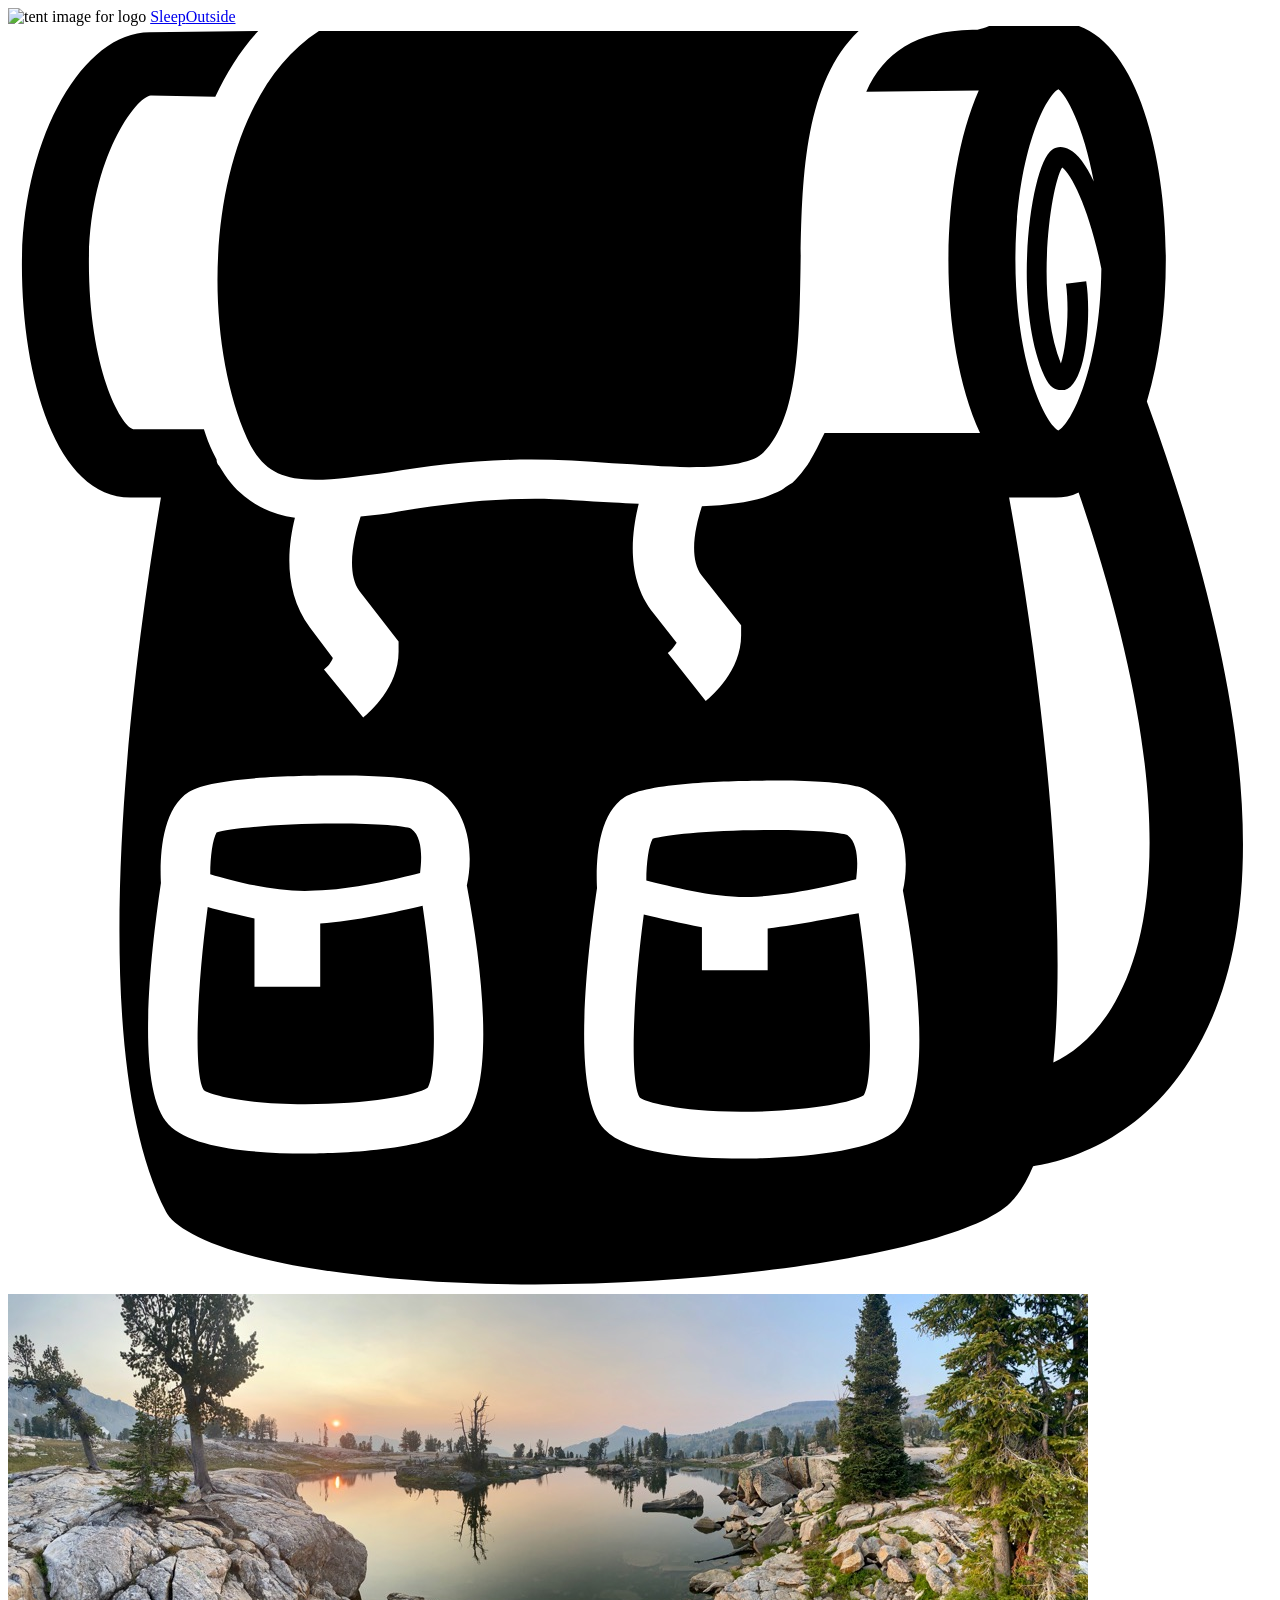
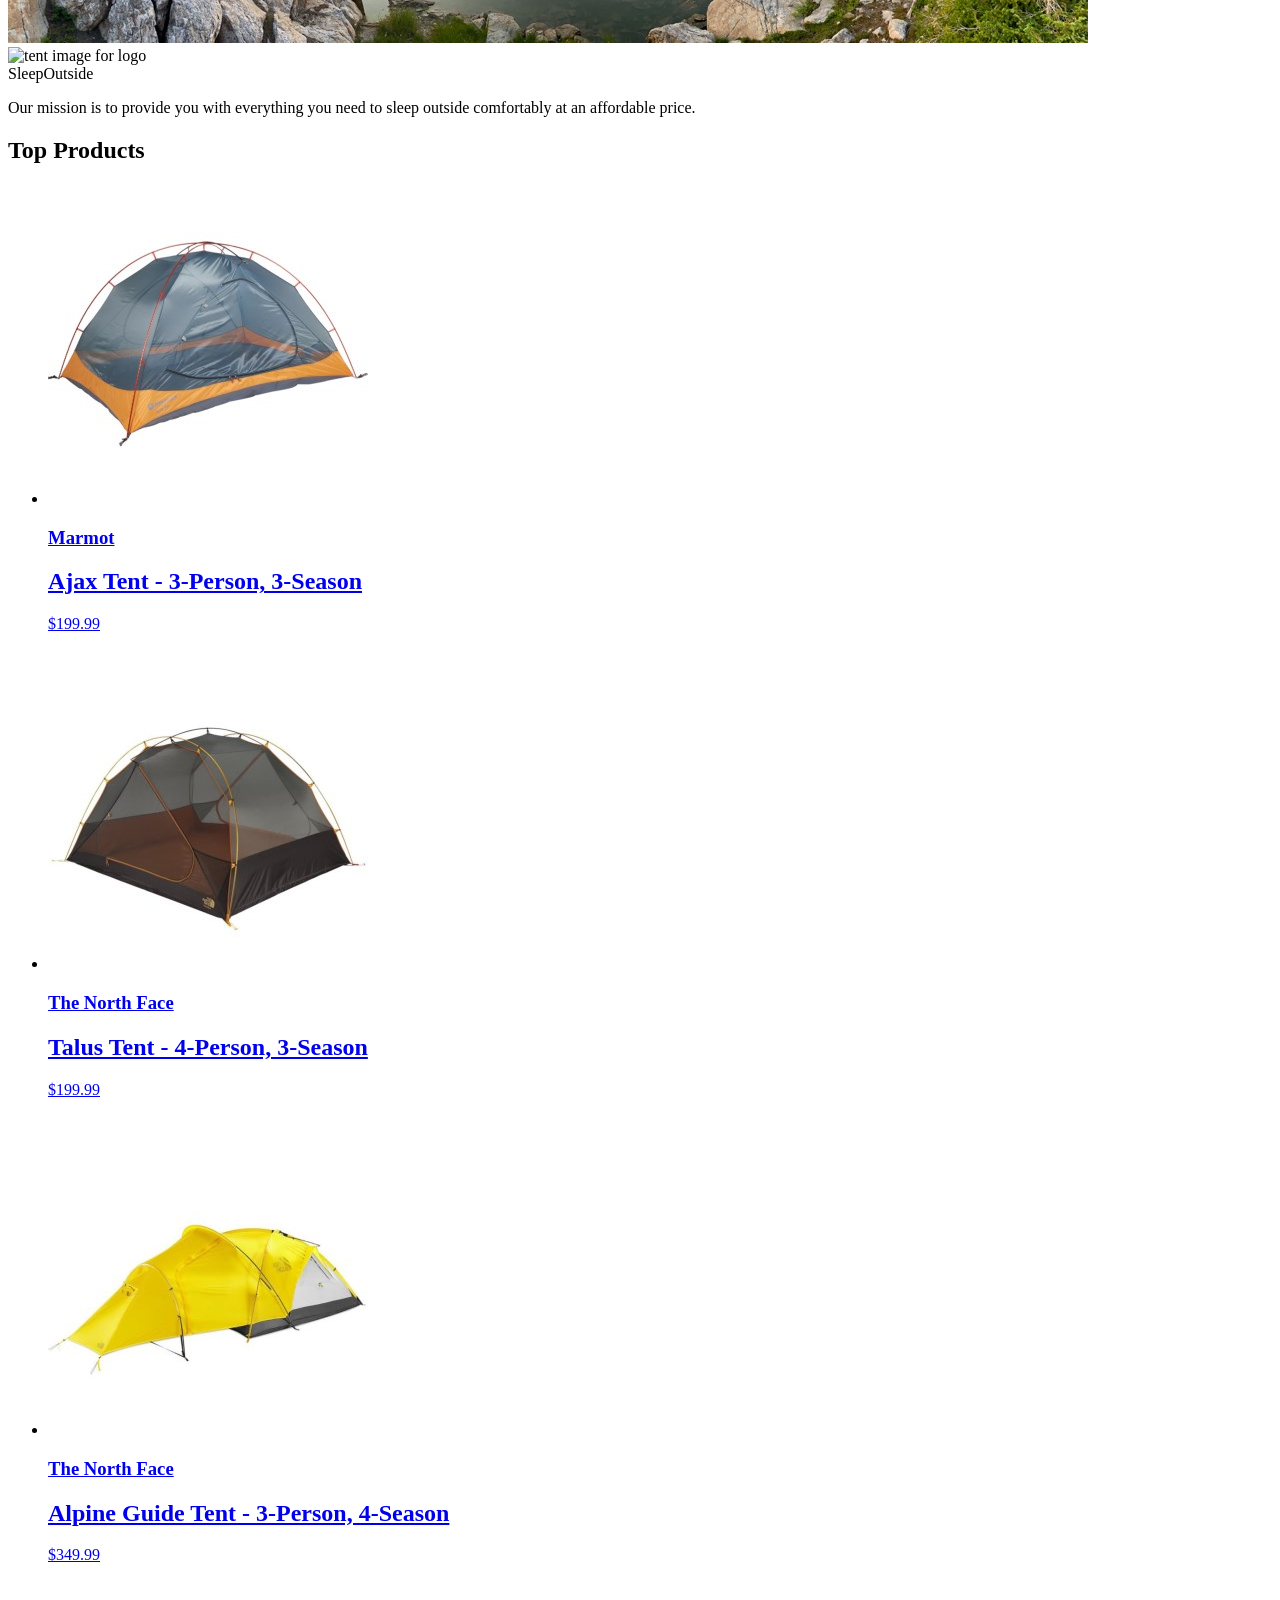
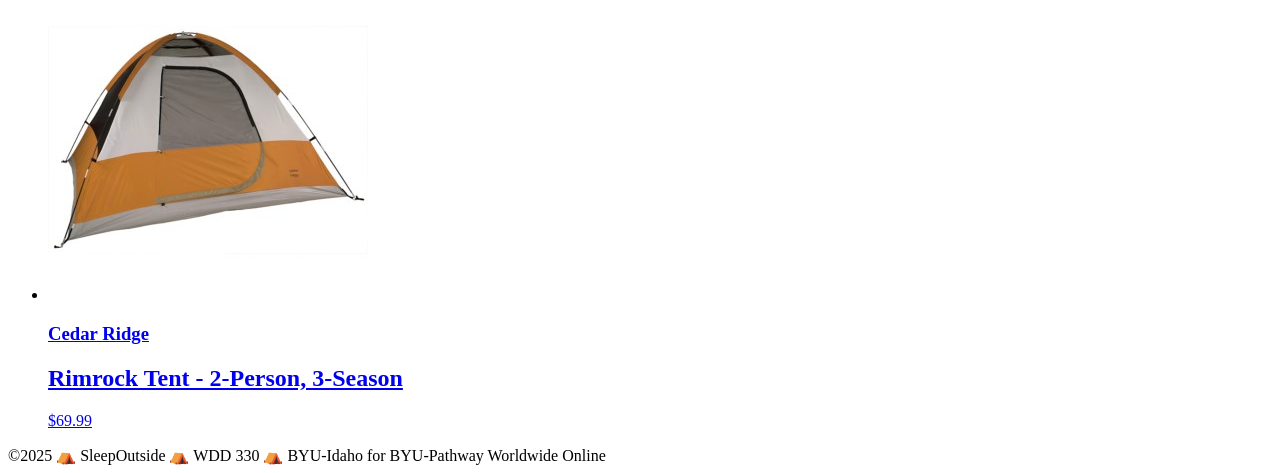
==== src/index.html @ 4d3e1490 "Initial commit" ====
<!doctype html>
<html lang="en">
  <head>
    <meta charset="UTF-8" />
    <meta name="viewport" content="width=device-width, initial-scale=1.0" />
    <title>Sleep Outside | Home</title>
    <link rel="stylesheet" href="/css/style.css" />
  </head>

  <body>
    <header class="divider">
      <div class="logo">
        <img src="/images/noun_Tent_2517.svg" alt="tent image for logo" />
        <a href="index.html"> Sleep<span class="highlight">Outside</span></a>
      </div>
      <div class="cart">
        <a href="cart/index.html">
          <svg xmlns="http://www.w3.org/2000/svg" viewBox="0 0 100 100">
            <path
              d="M18.9 32.6c1.1 2.4 2.5 3.3 5.4 3.3 1.6 0 3.6-0.3 5.9-0.6 3.2-0.5 6.9-1 11.2-1 2.1 0 4.3 0.1 6.4 0.3 2.1 0.1 4.2 0.3 6.1 0.3 3.2 0 5.2-0.4 5.9-1.2 2.7-2.7 2.8-8.8 2.9-14.6 0.1-6.7 0.2-14.5 4.6-18.7 -0.5 0-1 0-1.6 0 -14.2 0-37.5 0-41.1 0C15.6 6.2 14.9 23.6 18.9 32.6z"
            />
            <path
              d="M90.1 29.7c1-3.3 1.5-7.3 1.5-11.2 0-9-2.7-18.8-8.6-18.8 -0.1 0-0.2 0-0.3 0L77.8-0.1c-0.3 0.2-0.8 0.3-1.1 0.4 0 0 0 0 0 0 -0.2 0-0.3 0-0.4 0 -4.5 0.1-7 1.8-8.4 4.9l8.9-0.1c-1.6 3.6-2.4 8.7-2.4 13.5 0 4.9 0.8 9.9 2.5 13.6l-12.3 0c-0.2 0.4-0.4 0.8-0.6 1.2 -0.2 0.4-0.4 0.7-0.6 1.1 -0.1 0.1-0.1 0.2-0.2 0.3 -0.3 0.4-0.5 0.7-0.9 1.1 0 0 0 0 0 0 0 0-0.1 0.1-0.1 0.1 -0.1 0.1-0.2 0.2-0.4 0.3 -0.2 0.1-0.4 0.3-0.6 0.4 0 0 0 0 0 0 -0.4 0.2-0.9 0.4-1.4 0.6 -1.3 0.4-2.9 0.6-4.9 0.7 -0.5 1.5-1.1 4.1 0 5.5l3.1 3.9 0 0.8c0 2.8-2.3 4.8-2.8 5.2l-3-3.8c0.3-0.2 0.5-0.5 0.7-0.8l-1.8-2.3c-2.2-2.7-1.8-6.3-1.2-8.7 -0.7 0-1.4-0.1-2-0.1 -2.1-0.1-4.3-0.3-6.2-0.3 -4.1 0-7.7 0.5-10.8 1 -1 0.2-2 0.3-3 0.4 -0.5 1.5-1.2 4.4-0.1 5.9l3.1 4 0 0.8c0 2.8-2.3 4.8-2.8 5.2l-3.1-3.8c0.3-0.2 0.6-0.6 0.7-0.9l-1.8-2.4c-2.1-2.8-1.8-6.3-1.2-8.7 -1.6-0.2-2.9-0.8-4-1.7h0c-0.8-0.6-1.4-1.4-2-2.4 -0.1-0.1-0.2-0.3-0.2-0.5 -0.1-0.2-0.2-0.4-0.3-0.6 -0.3-0.6-0.5-1.2-0.7-1.8l-5.6 0c-1-0.3-3.5-4.8-3.5-13.2 0-8.1 3.7-13.1 4.9-13.2L16.4 5.6c0.9-1.9 2-3.7 3.4-5.2L11.2 0.5c-5.4 0-10.1 8.6-10.1 18.4 0 8.9 2.7 18.4 8.6 18.4h2.4c-1.8 10.7-6.6 43 0.4 56.5 0.7 1.4 4.3 3.4 12.2 4.6 20.2 3.1 49.8-0.5 54.6-5.3 0.7-0.7 1.3-1.7 1.8-2.9 2-0.3 8.2-1.7 12.4-8.4C100.1 71.5 98.9 53.9 90.1 29.7zM35.6 87.1c-2.6 2-10.5 2.1-12.1 2.1 0 0 0 0 0 0 -3.9 0-9-0.4-10.8-2.3 -2.6-2.7-1.5-13-0.6-19.1 -0.1-1.9 0-5.8 2.2-7.2 1.9-1.2 8.7-1.3 11.6-1.3 6.4 0 7.4 0.6 7.8 0.9 3 1.8 3.1 5.6 2.6 7.8C37.7 75.5 38.6 84.8 35.6 87.1zM70.1 87.5c-2.6 2-10.5 2.1-12.1 2.1 0 0 0 0 0 0 -3.9 0-9-0.4-10.8-2.3 -2.6-2.7-1.5-13-0.6-19.1 -0.1-1.9 0-5.8 2.2-7.2 1.9-1.2 8.7-1.3 11.6-1.3 6.4 0 7.4 0.6 7.8 0.9 3 1.8 3.1 5.6 2.6 7.8C72.2 76 73.1 85.3 70.1 87.5zM85.9 12.3c-0.6-1.3-1.3-2.2-1.9-2.5 -0.5-0.3-1-0.3-1.4 0 -1.7 1.1-3.2 12.2-0.6 17.9 0.4 0.9 0.9 1.1 1.3 1.1 0.1 0 0.2 0 0.3 0 1.8-0.5 2.1-6.2 1.7-8.6l-1.6 0.2c0.3 2.2 0 5.1-0.4 6.3 -2.1-5.3-0.8-14.1 0.1-15.5 0.8 0.6 2.2 3.5 3.1 8 -0.1 7.9-2.4 12.3-3.4 12.8 -1-0.5-3.4-5.2-3.4-13.5 0-8.3 2.4-13 3.4-13.5C83.7 5.4 85.1 7.9 85.9 12.3zM87.3 77.7c-1.4 2.3-3.1 3.6-4.6 4.3 1.2-12.2-1-31-3.5-44.7h3.3c0.1 0 0.3 0 0.4 0 0.6 0 1.2-0.1 1.8-0.4C92.8 60.7 90.7 72.2 87.3 77.7z"
            />
            <path
              d="M24.7 71v5h-5.2v-5.4c-1.4-0.3-2.7-0.6-3.7-0.9 -0.9 6.8-1.1 13.3-0.3 14.5 0.4 0.3 2.9 1.1 8 1.1h0c5 0 8.8-0.7 9.7-1.3 0.8-1.3 0.6-7.7-0.4-14.4C30.7 70.1 27.5 70.8 24.7 71z"
            />
            <path
              d="M58.8 68.9c2.9-0.1 6.4-0.9 8.3-1.4 0.1-0.8 0.3-2.8-0.7-3.5 -0.5-0.2-2.5-0.4-5.9-0.4 -4.9 0-8.6 0.4-9.5 0.7 -0.3 0.5-0.5 1.9-0.5 3.3C52.5 68.1 56 69 58.8 68.9z"
            />
            <path
              d="M24.3 68.4c2.9-0.1 6.4-0.9 8.3-1.4 0.1-0.8 0.3-2.8-0.7-3.5 -0.5-0.2-2.5-0.4-5.9-0.4 -4.9 0-8.6 0.4-9.5 0.7 -0.3 0.5-0.5 1.9-0.5 3.3C18 67.7 21.5 68.6 24.3 68.4z"
            />
            <path
              d="M60.1 71.4v3.3h-5.2v-3.4c-1.7-0.3-3.3-0.7-4.6-1 -0.9 6.8-1.1 13.3-0.3 14.5 0.4 0.3 2.9 1.1 8 1.1h0c5 0 8.8-0.7 9.7-1.3 0.8-1.3 0.6-7.7-0.4-14.4C65.5 70.5 62.7 71.1 60.1 71.4z"
            />

            <!-- <text x="0" y="115" fill="#000000" font-size="5px" font-weight="bold" font-family="'Helvetica Neue', Helvetica, Arial-Unicode, Arial, Sans-serif">Created by Natalia Woodroffe</text>
            <text x="0" y="120" fill="#000000" font-size="5px" font-weight="bold" font-family="'Helvetica Neue', Helvetica, Arial-Unicode, Arial, Sans-serif">from the Noun Project</text> -->
          </svg>
        </a>
      </div>
    </header>
    <main class="divider">
      <div class="hero">
        <img
          src="/images/banner-sm.jpg"
          srcset="images/banner-sm.jpg 500w, images/banner.jpg"
          alt="image of a high mountain lake"
        />
        <div class="logo logo--square">
          <img src="/images/noun_Tent_2517.svg" alt="tent image for logo" />
          <div>Sleep<span class="highlight">Outside</span></div>
        </div>
        <div class="mission">
          <p>
            Our mission is to provide you with everything you need to sleep
            outside comfortably at an affordable price.
          </p>
        </div>
      </div>

      <section class="products">
        <h2>Top Products</h2>
        <ul class="product-list">
          <li class="product-card">
            <a href="product_pages/marmot-ajax-3.html">
              <img
                src="images/tents/marmot-ajax-tent-3-person-3-season-in-pale-pumpkin-terracotta~p~880rr_01~320.jpg"
                alt="Marmot Ajax tent"
              />
              <h3 class="card__brand">Marmot</h3>
              <h2 class="card__name">Ajax Tent - 3-Person, 3-Season</h2>
              <p class="product-card__price">$199.99</p>
            </a>
          </li>
          <li class="product-card">
            <a href="product_pages/northface-talus-4.html">
              <img
                src="images/tents/the-north-face-talus-tent-4-person-3-season-in-golden-oak-saffron-yellow~p~985rf_01~320.jpg"
                alt="Talus Tent - 4-Person, 3-Season"
              />
              <h3 class="card__brand">The North Face</h3>
              <h2 class="card__name">Talus Tent - 4-Person, 3-Season</h2>
              <p class="product-card__price">$199.99</p>
            </a>
          </li>
          <li class="product-card">
            <a href="product_pages/northface-alpine-3.html">
              <img
                src="images/tents/the-north-face-alpine-guide-tent-3-person-4-season-in-canary-yellow-high-rise-grey~p~985pr_01~320.jpg"
                alt="Alpine Guide Tent - 3-Person, 4-Season"
              />
              <h3 class="card__brand">The North Face</h3>
              <h2 class="card__name">Alpine Guide Tent - 3-Person, 4-Season</h2>
              <p class="product-card__price">$349.99</p>
            </a>
          </li>
          <li class="product-card">
            <a href="product_pages/cedar-ridge-rimrock-2.html">
              <img
                src="images/tents/cedar-ridge-rimrock-tent-2-person-3-season-in-rust-clay~p~344yj_01~320.jpg"
                alt="Rimrock Tent - 2-Person, 3-Season"
              />
              <h3 class="card__brand">Cedar Ridge</h3>
              <h2 class="card__name">Rimrock Tent - 2-Person, 3-Season</h2>
              <p class="product-card__price">$69.99</p>
            </a>
          </li>
        </ul>
      </section>
    </main>
    <footer>
      &copy;2025 ⛺ SleepOutside ⛺ WDD 330 ⛺ BYU-Idaho for BYU-Pathway
      Worldwide Online
    </footer>
  </body>
</html>
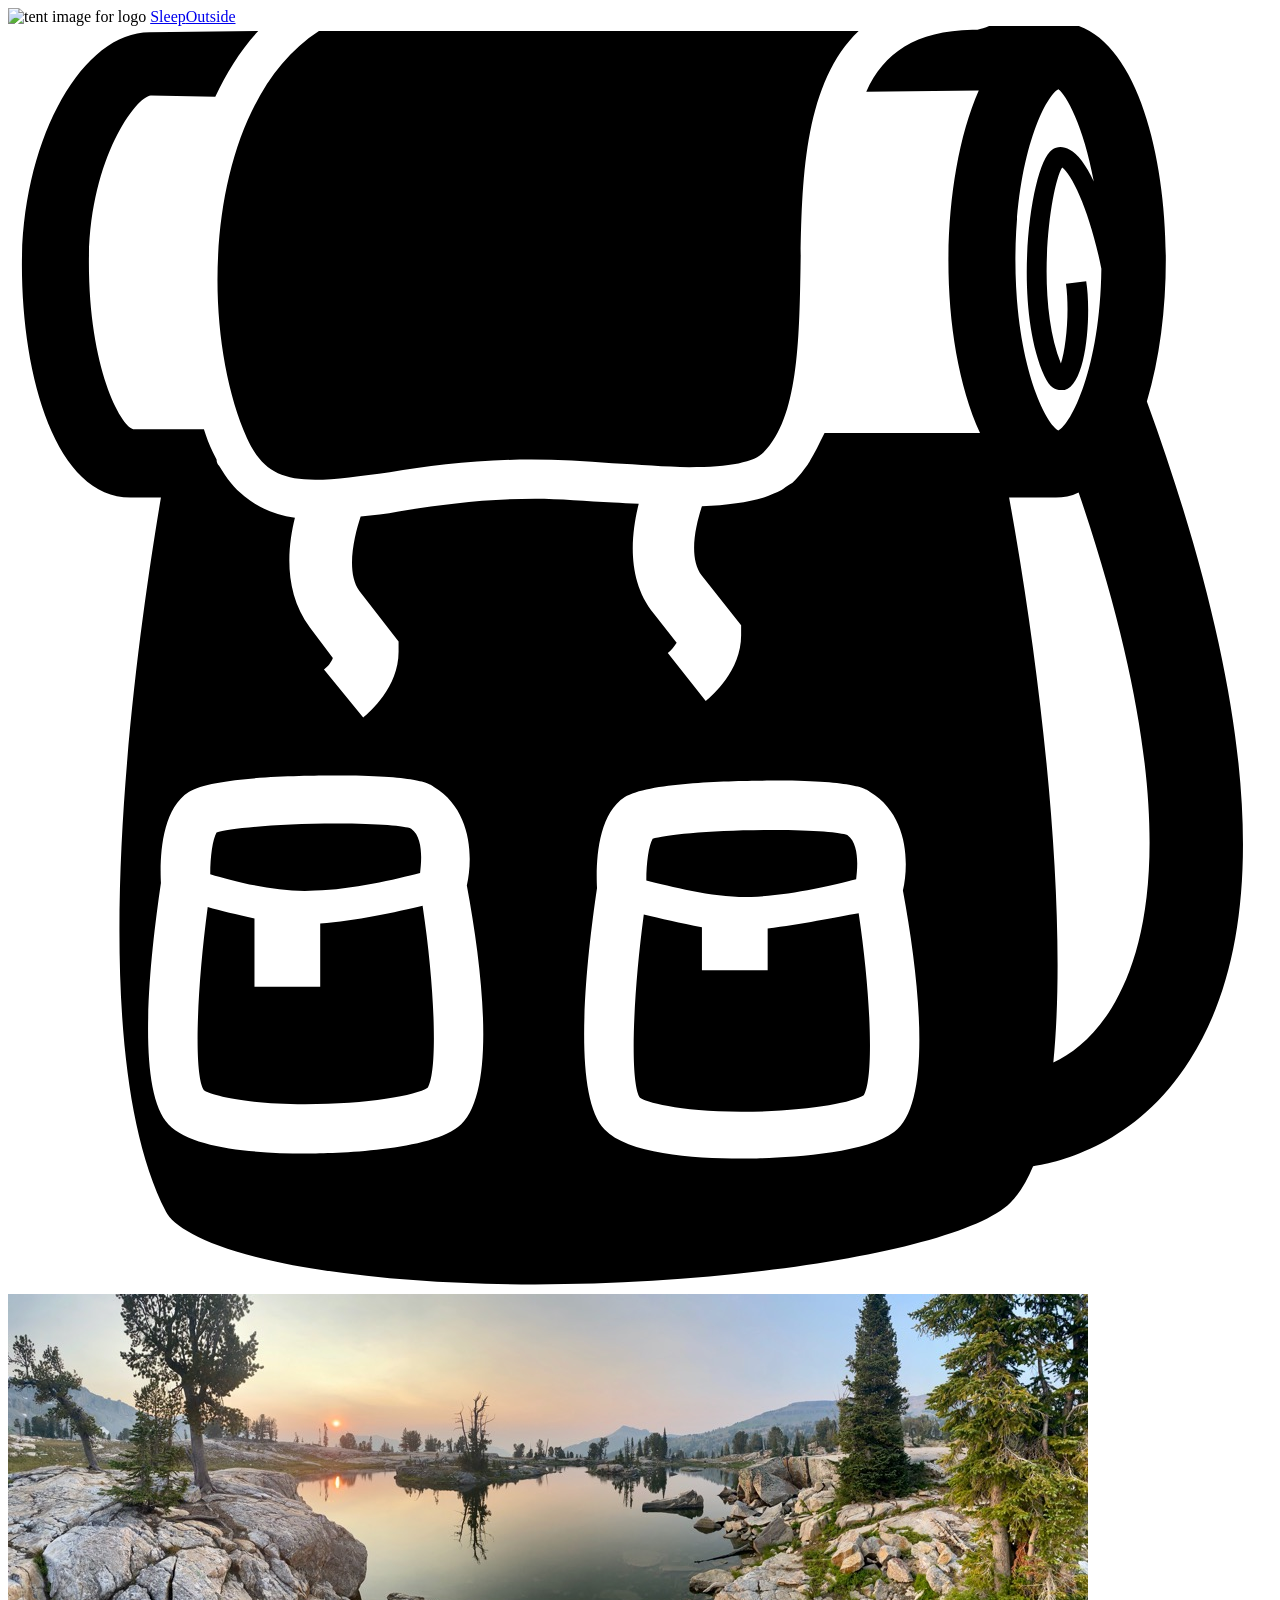
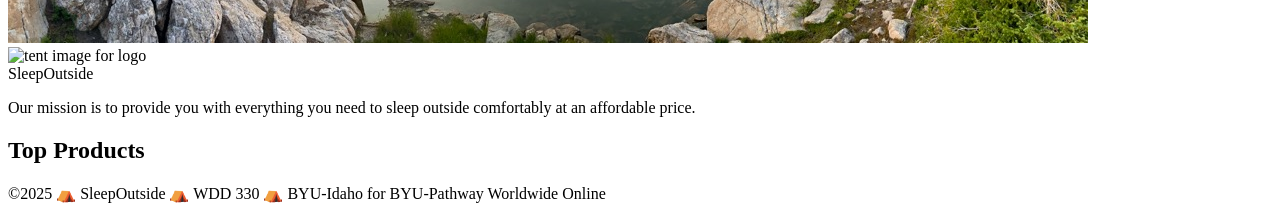
==== commit e68606e6: "product list changes" ====
--- a/src/index.html
+++ b/src/index.html
@@ -5,6 +5,7 @@
     <meta name="viewport" content="width=device-width, initial-scale=1.0" />
     <title>Sleep Outside | Home</title>
     <link rel="stylesheet" href="/css/style.css" />
+    <script type="module" src="./js/main.js"></script>
   </head>
 
   <body>
@@ -62,52 +63,7 @@
 
       <section class="products">
         <h2>Top Products</h2>
-        <ul class="product-list">
-          <li class="product-card">
-            <a href="product_pages/marmot-ajax-3.html">
-              <img
-                src="images/tents/marmot-ajax-tent-3-person-3-season-in-pale-pumpkin-terracotta~p~880rr_01~320.jpg"
-                alt="Marmot Ajax tent"
-              />
-              <h3 class="card__brand">Marmot</h3>
-              <h2 class="card__name">Ajax Tent - 3-Person, 3-Season</h2>
-              <p class="product-card__price">$199.99</p>
-            </a>
-          </li>
-          <li class="product-card">
-            <a href="product_pages/northface-talus-4.html">
-              <img
-                src="images/tents/the-north-face-talus-tent-4-person-3-season-in-golden-oak-saffron-yellow~p~985rf_01~320.jpg"
-                alt="Talus Tent - 4-Person, 3-Season"
-              />
-              <h3 class="card__brand">The North Face</h3>
-              <h2 class="card__name">Talus Tent - 4-Person, 3-Season</h2>
-              <p class="product-card__price">$199.99</p>
-            </a>
-          </li>
-          <li class="product-card">
-            <a href="product_pages/northface-alpine-3.html">
-              <img
-                src="images/tents/the-north-face-alpine-guide-tent-3-person-4-season-in-canary-yellow-high-rise-grey~p~985pr_01~320.jpg"
-                alt="Alpine Guide Tent - 3-Person, 4-Season"
-              />
-              <h3 class="card__brand">The North Face</h3>
-              <h2 class="card__name">Alpine Guide Tent - 3-Person, 4-Season</h2>
-              <p class="product-card__price">$349.99</p>
-            </a>
-          </li>
-          <li class="product-card">
-            <a href="product_pages/cedar-ridge-rimrock-2.html">
-              <img
-                src="images/tents/cedar-ridge-rimrock-tent-2-person-3-season-in-rust-clay~p~344yj_01~320.jpg"
-                alt="Rimrock Tent - 2-Person, 3-Season"
-              />
-              <h3 class="card__brand">Cedar Ridge</h3>
-              <h2 class="card__name">Rimrock Tent - 2-Person, 3-Season</h2>
-              <p class="product-card__price">$69.99</p>
-            </a>
-          </li>
-        </ul>
+        <ul class="product-list"></ul>
       </section>
     </main>
     <footer>
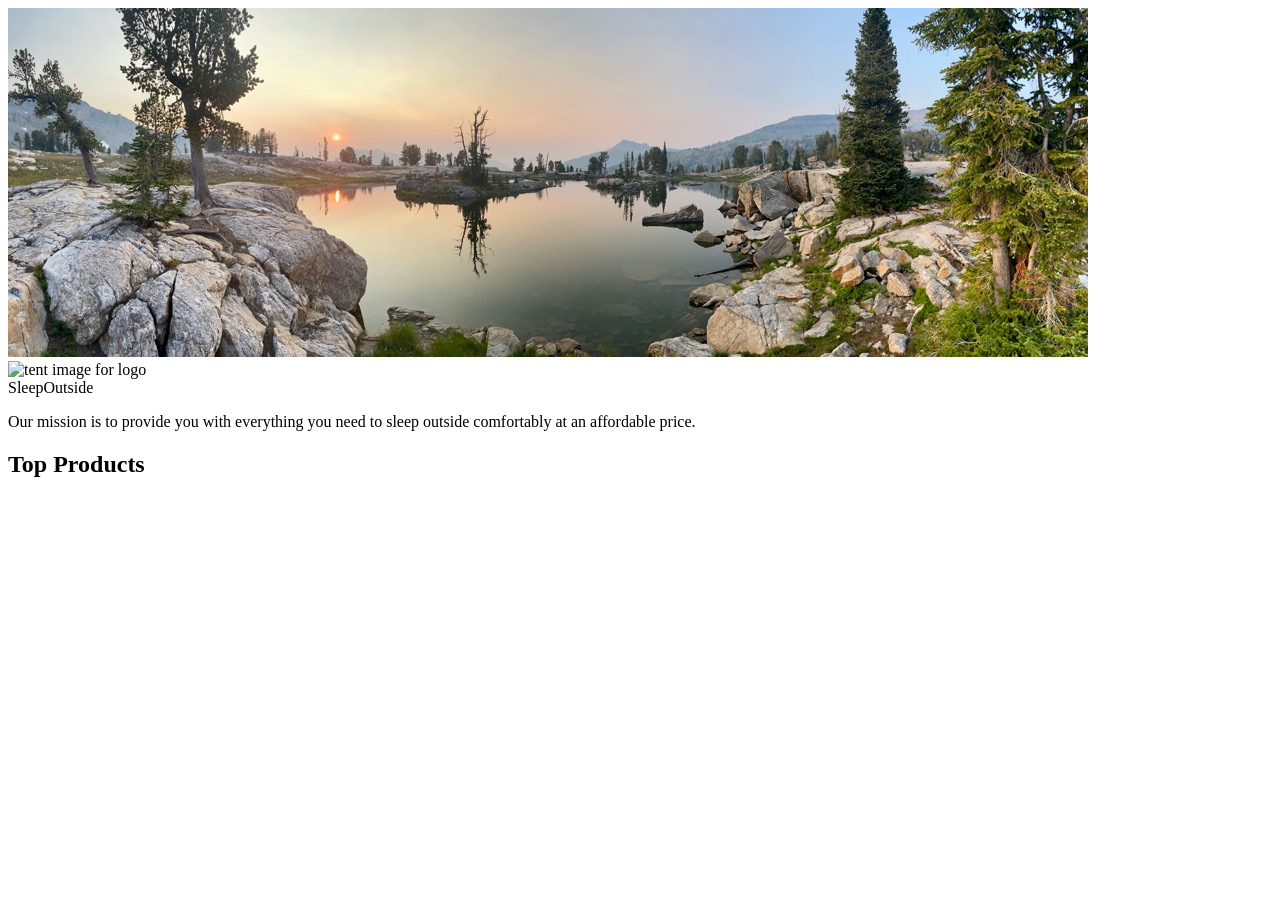
==== commit f4e42627: "template changes" ====
--- a/src/index.html
+++ b/src/index.html
@@ -9,38 +9,7 @@
   </head>
 
   <body>
-    <header class="divider">
-      <div class="logo">
-        <img src="/images/noun_Tent_2517.svg" alt="tent image for logo" />
-        <a href="index.html"> Sleep<span class="highlight">Outside</span></a>
-      </div>
-      <div class="cart">
-        <a href="cart/index.html">
-          <svg xmlns="http://www.w3.org/2000/svg" viewBox="0 0 100 100">
-            <path
-              d="M18.9 32.6c1.1 2.4 2.5 3.3 5.4 3.3 1.6 0 3.6-0.3 5.9-0.6 3.2-0.5 6.9-1 11.2-1 2.1 0 4.3 0.1 6.4 0.3 2.1 0.1 4.2 0.3 6.1 0.3 3.2 0 5.2-0.4 5.9-1.2 2.7-2.7 2.8-8.8 2.9-14.6 0.1-6.7 0.2-14.5 4.6-18.7 -0.5 0-1 0-1.6 0 -14.2 0-37.5 0-41.1 0C15.6 6.2 14.9 23.6 18.9 32.6z"
-            />
-            <path
-              d="M90.1 29.7c1-3.3 1.5-7.3 1.5-11.2 0-9-2.7-18.8-8.6-18.8 -0.1 0-0.2 0-0.3 0L77.8-0.1c-0.3 0.2-0.8 0.3-1.1 0.4 0 0 0 0 0 0 -0.2 0-0.3 0-0.4 0 -4.5 0.1-7 1.8-8.4 4.9l8.9-0.1c-1.6 3.6-2.4 8.7-2.4 13.5 0 4.9 0.8 9.9 2.5 13.6l-12.3 0c-0.2 0.4-0.4 0.8-0.6 1.2 -0.2 0.4-0.4 0.7-0.6 1.1 -0.1 0.1-0.1 0.2-0.2 0.3 -0.3 0.4-0.5 0.7-0.9 1.1 0 0 0 0 0 0 0 0-0.1 0.1-0.1 0.1 -0.1 0.1-0.2 0.2-0.4 0.3 -0.2 0.1-0.4 0.3-0.6 0.4 0 0 0 0 0 0 -0.4 0.2-0.9 0.4-1.4 0.6 -1.3 0.4-2.9 0.6-4.9 0.7 -0.5 1.5-1.1 4.1 0 5.5l3.1 3.9 0 0.8c0 2.8-2.3 4.8-2.8 5.2l-3-3.8c0.3-0.2 0.5-0.5 0.7-0.8l-1.8-2.3c-2.2-2.7-1.8-6.3-1.2-8.7 -0.7 0-1.4-0.1-2-0.1 -2.1-0.1-4.3-0.3-6.2-0.3 -4.1 0-7.7 0.5-10.8 1 -1 0.2-2 0.3-3 0.4 -0.5 1.5-1.2 4.4-0.1 5.9l3.1 4 0 0.8c0 2.8-2.3 4.8-2.8 5.2l-3.1-3.8c0.3-0.2 0.6-0.6 0.7-0.9l-1.8-2.4c-2.1-2.8-1.8-6.3-1.2-8.7 -1.6-0.2-2.9-0.8-4-1.7h0c-0.8-0.6-1.4-1.4-2-2.4 -0.1-0.1-0.2-0.3-0.2-0.5 -0.1-0.2-0.2-0.4-0.3-0.6 -0.3-0.6-0.5-1.2-0.7-1.8l-5.6 0c-1-0.3-3.5-4.8-3.5-13.2 0-8.1 3.7-13.1 4.9-13.2L16.4 5.6c0.9-1.9 2-3.7 3.4-5.2L11.2 0.5c-5.4 0-10.1 8.6-10.1 18.4 0 8.9 2.7 18.4 8.6 18.4h2.4c-1.8 10.7-6.6 43 0.4 56.5 0.7 1.4 4.3 3.4 12.2 4.6 20.2 3.1 49.8-0.5 54.6-5.3 0.7-0.7 1.3-1.7 1.8-2.9 2-0.3 8.2-1.7 12.4-8.4C100.1 71.5 98.9 53.9 90.1 29.7zM35.6 87.1c-2.6 2-10.5 2.1-12.1 2.1 0 0 0 0 0 0 -3.9 0-9-0.4-10.8-2.3 -2.6-2.7-1.5-13-0.6-19.1 -0.1-1.9 0-5.8 2.2-7.2 1.9-1.2 8.7-1.3 11.6-1.3 6.4 0 7.4 0.6 7.8 0.9 3 1.8 3.1 5.6 2.6 7.8C37.7 75.5 38.6 84.8 35.6 87.1zM70.1 87.5c-2.6 2-10.5 2.1-12.1 2.1 0 0 0 0 0 0 -3.9 0-9-0.4-10.8-2.3 -2.6-2.7-1.5-13-0.6-19.1 -0.1-1.9 0-5.8 2.2-7.2 1.9-1.2 8.7-1.3 11.6-1.3 6.4 0 7.4 0.6 7.8 0.9 3 1.8 3.1 5.6 2.6 7.8C72.2 76 73.1 85.3 70.1 87.5zM85.9 12.3c-0.6-1.3-1.3-2.2-1.9-2.5 -0.5-0.3-1-0.3-1.4 0 -1.7 1.1-3.2 12.2-0.6 17.9 0.4 0.9 0.9 1.1 1.3 1.1 0.1 0 0.2 0 0.3 0 1.8-0.5 2.1-6.2 1.7-8.6l-1.6 0.2c0.3 2.2 0 5.1-0.4 6.3 -2.1-5.3-0.8-14.1 0.1-15.5 0.8 0.6 2.2 3.5 3.1 8 -0.1 7.9-2.4 12.3-3.4 12.8 -1-0.5-3.4-5.2-3.4-13.5 0-8.3 2.4-13 3.4-13.5C83.7 5.4 85.1 7.9 85.9 12.3zM87.3 77.7c-1.4 2.3-3.1 3.6-4.6 4.3 1.2-12.2-1-31-3.5-44.7h3.3c0.1 0 0.3 0 0.4 0 0.6 0 1.2-0.1 1.8-0.4C92.8 60.7 90.7 72.2 87.3 77.7z"
-            />
-            <path
-              d="M24.7 71v5h-5.2v-5.4c-1.4-0.3-2.7-0.6-3.7-0.9 -0.9 6.8-1.1 13.3-0.3 14.5 0.4 0.3 2.9 1.1 8 1.1h0c5 0 8.8-0.7 9.7-1.3 0.8-1.3 0.6-7.7-0.4-14.4C30.7 70.1 27.5 70.8 24.7 71z"
-            />
-            <path
-              d="M58.8 68.9c2.9-0.1 6.4-0.9 8.3-1.4 0.1-0.8 0.3-2.8-0.7-3.5 -0.5-0.2-2.5-0.4-5.9-0.4 -4.9 0-8.6 0.4-9.5 0.7 -0.3 0.5-0.5 1.9-0.5 3.3C52.5 68.1 56 69 58.8 68.9z"
-            />
-            <path
-              d="M24.3 68.4c2.9-0.1 6.4-0.9 8.3-1.4 0.1-0.8 0.3-2.8-0.7-3.5 -0.5-0.2-2.5-0.4-5.9-0.4 -4.9 0-8.6 0.4-9.5 0.7 -0.3 0.5-0.5 1.9-0.5 3.3C18 67.7 21.5 68.6 24.3 68.4z"
-            />
-            <path
-              d="M60.1 71.4v3.3h-5.2v-3.4c-1.7-0.3-3.3-0.7-4.6-1 -0.9 6.8-1.1 13.3-0.3 14.5 0.4 0.3 2.9 1.1 8 1.1h0c5 0 8.8-0.7 9.7-1.3 0.8-1.3 0.6-7.7-0.4-14.4C65.5 70.5 62.7 71.1 60.1 71.4z"
-            />
-
-            <!-- <text x="0" y="115" fill="#000000" font-size="5px" font-weight="bold" font-family="'Helvetica Neue', Helvetica, Arial-Unicode, Arial, Sans-serif">Created by Natalia Woodroffe</text>
-            <text x="0" y="120" fill="#000000" font-size="5px" font-weight="bold" font-family="'Helvetica Neue', Helvetica, Arial-Unicode, Arial, Sans-serif">from the Noun Project</text> -->
-          </svg>
-        </a>
-      </div>
+    <header class="divider" id="so-header">
     </header>
     <main class="divider">
       <div class="hero">
@@ -66,9 +35,7 @@
         <ul class="product-list"></ul>
       </section>
     </main>
-    <footer>
-      &copy;2025 ⛺ SleepOutside ⛺ WDD 330 ⛺ BYU-Idaho for BYU-Pathway
-      Worldwide Online
+    <footer id="so-footer">
     </footer>
   </body>
 </html>
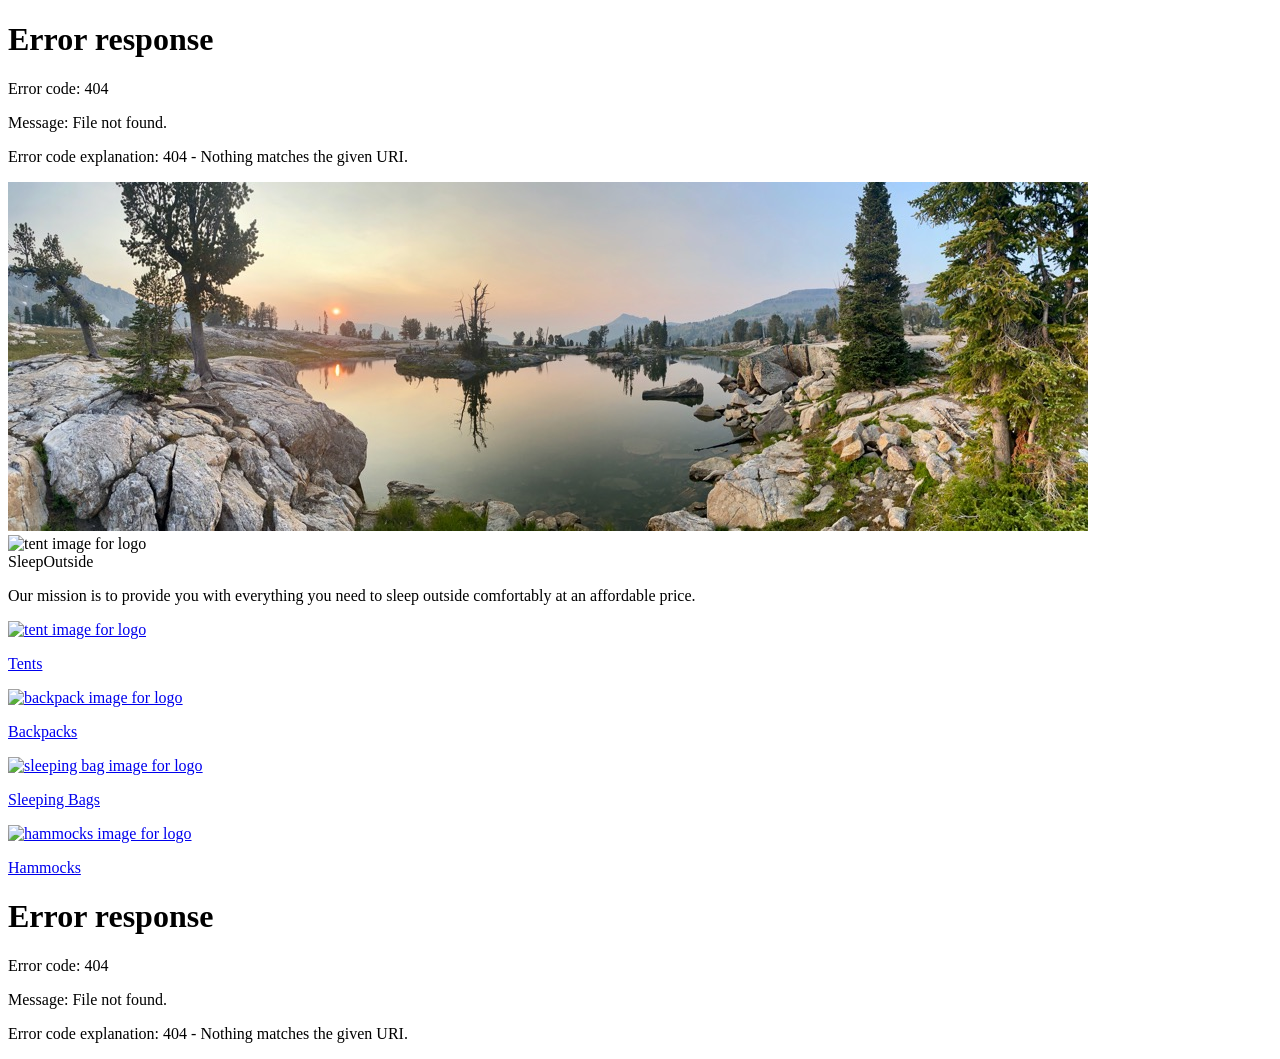
==== commit 7c17d462: "Expand inventory" ====
--- a/src/index.html
+++ b/src/index.html
@@ -9,8 +9,7 @@
   </head>
 
   <body>
-    <header class="divider" id="so-header">
-    </header>
+    <header class="divider" id="so-header"></header>
     <main class="divider">
       <div class="hero">
         <img
@@ -29,13 +28,43 @@
           </p>
         </div>
       </div>
+      <div class="category">
+        <div class="cat-item">
+          <a href="product_listing/?category=tents">
+            <img src="/images/category-tents.svg" alt="tent image for logo" />
+            <p>Tents</p>
+          </a>
+        </div>
 
-      <section class="products">
-        <h2>Top Products</h2>
-        <ul class="product-list"></ul>
-      </section>
+        <div class="cat-item">
+          <a href="product_listing/?category=backpacks">
+            <img
+              src="/images/category-backpacks.svg"
+              alt="backpack image for logo"
+            />
+            <p>Backpacks</p>
+          </a>
+        </div>
+        <div class="cat-item">
+          <a href="product_listing/?category=sleeping-bags">
+            <img
+              src="/images/category-sleepingbags.svg"
+              alt="sleeping bag image for logo"
+            />
+            <p>Sleeping Bags</p>
+          </a>
+        </div>
+        <div class="cat-item">
+          <a href="product_listing/?category=hammocks">
+            <img
+              src="/images/category-hammocks.svg"
+              alt="hammocks image for logo"
+            />
+            <p>Hammocks</p>
+          </a>
+        </div>
+      </div>
     </main>
-    <footer id="so-footer">
-    </footer>
+    <footer id="so-footer"></footer>
   </body>
 </html>
